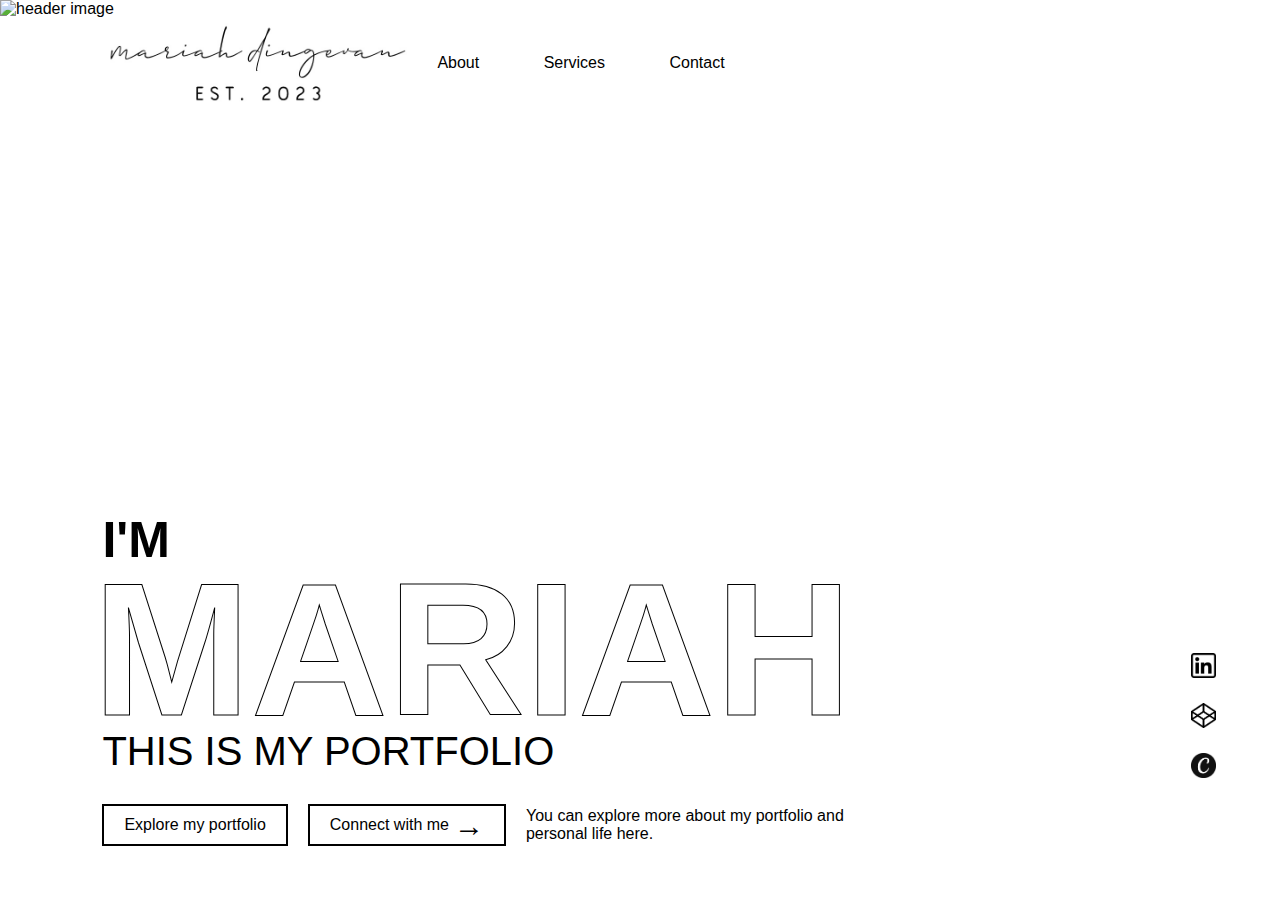
==== index.html @ c6ffe399 "Initial Commit" ====
<!DOCTYPE html>
<html lang="en">
  <head>
    <meta charset="UTF-8" />
    <meta http-equiv="X-UA-Compatible" content="IE=edge" />
    <meta name="viewport" content="width=device-width, initial-scale=1.0" />
    <title>MY WEBSITE</title>
    <link rel="stylesheet" href="style.css" />
    <img src=".media/background.JPG" alt="header image" width="100%">
  </head>

  <body>
    <div class="container">
        <nav>
            <img src="media/logo.jpg" class="logo">
            <ul>    
                <li><a href="about.html">About</a></a></li>
                <li><a href="services.html">Services</a></a></li>
                <li><a href="contact.html">Contact</a></a></li>
                <li><a href="resume.html"><Resume</a></a></li>

            </ul>
            <!-- <img src="images/cart.png" class="cart-icon"> -->

        </nav>

        <div class="textbox">
            <p>I'M</p>
            <h1>MARIAH</h1>
            <h3>THIS IS MY PORTFOLIO</h3>

            <div class="row">
                <a href="">Explore my portfolio</a>
                <a href="">Connect with me <span>&#x2192;</span></a>
                <span>You can explore more about my portfolio and<br> personal life here.</span>

            </div>
        </div>
    </div>

    <div class="social-icons">
        <a href="https://www.linkedin.com/in/mariah-dingevan/"><img src="media/linkedin.png"></a>
        <a href="https://codepen.io/Mariah-Dingevan-the-typescripter"><img src="media/codepen.png"></a>
        <a href="https://mariahdingevan.my.canva.site/"><img src="media/canva.png"></a>
    </div>

  </body>
</html>
---- style.css ----
*{
    margin: 0;
    padding: 0;
    box-sizing: border-box;
    font-family: 'poppins', sans-serif;
}

.container {
    width: 100%;
    height: 100vh;
    background-image: linear-gradient(rgba(0,0,0,0.3); transparent), url(./media/background.JPG);
    background-size: cover;
    background-position: center;
    padding: 0 8%;
    position: relative;
} 

nav{
    display: flex;
    width: 100%;
    align-items: center;
    flex-wrap: wrap;
    padding: 5px;
}

.logo{
    width: 300px;
    cursor: pointer;
}

.cart-icon {
    width: 120px;
    cursor: pointer;
} */

nav ul{
    flex: 1;
    text-align: right;
    padding-right: 30px;
}

nav ul li{
    display: inline-block;
    list-style: none;
    margin: 10px 30px;
}

nav ul li a {
    color: black;
    text-decoration: none;
    position: relative;
}

nav ul li a::after {
    content: '';
    width: 0;
    height: 3px;
    position: absolute;
    bottom: -5px;
    left: 50%;
    transform: translateX(-50%);
    background: black;
    transition: width 0.3s;
}

nav ul li a:hover::after{
    width: 50%;
}

.textbox {
    color: black;
    position: absolute;
    bottom: 8%;
}

.textbox p{
    font-size: 50px;
    font-weight: 600;
}

.textbox h1 {
    Font-size: 190px;
    Line-height: 160px;
    Margin-left: -10px;
    color: transparent;
    -webkit-text-stroke: 1px black;
    background: url(images/back.png);
    -webkit-background-clip: text;
    background-position: 0 0;
    animation: back 20s linear infinite;
}

@keyframes back {
    100%{
        background-position: 2000px 0;
    }
}

.textbox h3 {
font-size: 40px;
    font-weight: 500;
}

.textbox .row {
    display: flex;
    align-items: center;
    flex-wrap: wrap;
    margin-top: 30px;
}

.textbox a {
    color: black;
    text-decoration: none;
    padding: 10px 20px;
    margin-right: 20px;
    border: 2px solid black;
    display: flex;
    align-items: center;
}

.textbox a span {
    font-size: 30px;
    line-height: 15px;
    margin-left: 5px;
}

.social-icons {
    position: absolute;
    right: 5%;
    bottom: 8%;
}

.social-icons {
    width: 25px;
    display: block;
    margin: 25px 5px;
}

.social-icons img {
    width: 25px;
    display: block;
    margin: 25px 5px;
}
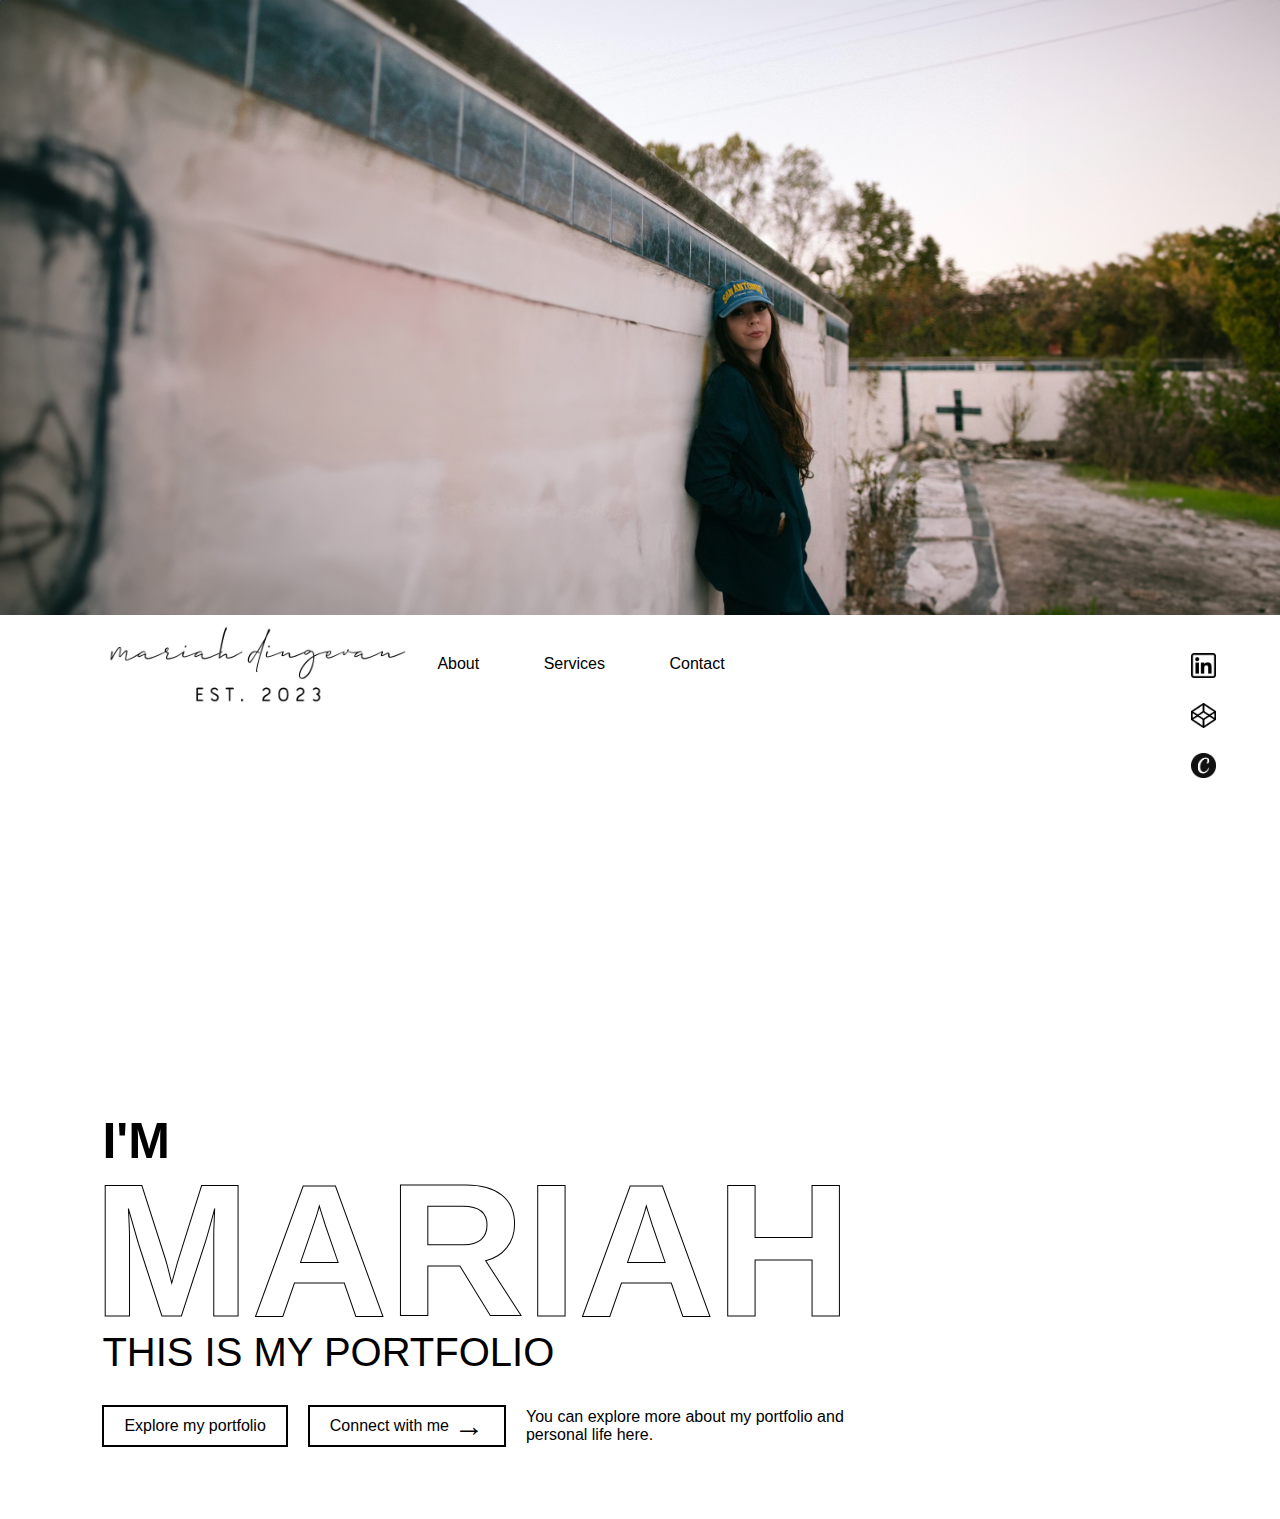
==== commit 78a1e8a2: "Moved header" ====
--- a/index.html
+++ b/index.html
@@ -6,10 +6,10 @@
     <meta name="viewport" content="width=device-width, initial-scale=1.0" />
     <title>MY WEBSITE</title>
     <link rel="stylesheet" href="style.css" />
-    <img src=".media/background.JPG" alt="header image" width="100%">
   </head>
 
   <body>
+    <img src="media/header.jpeg" alt="header image" width="100%">
     <div class="container">
         <nav>
             <img src="media/logo.jpg" class="logo">
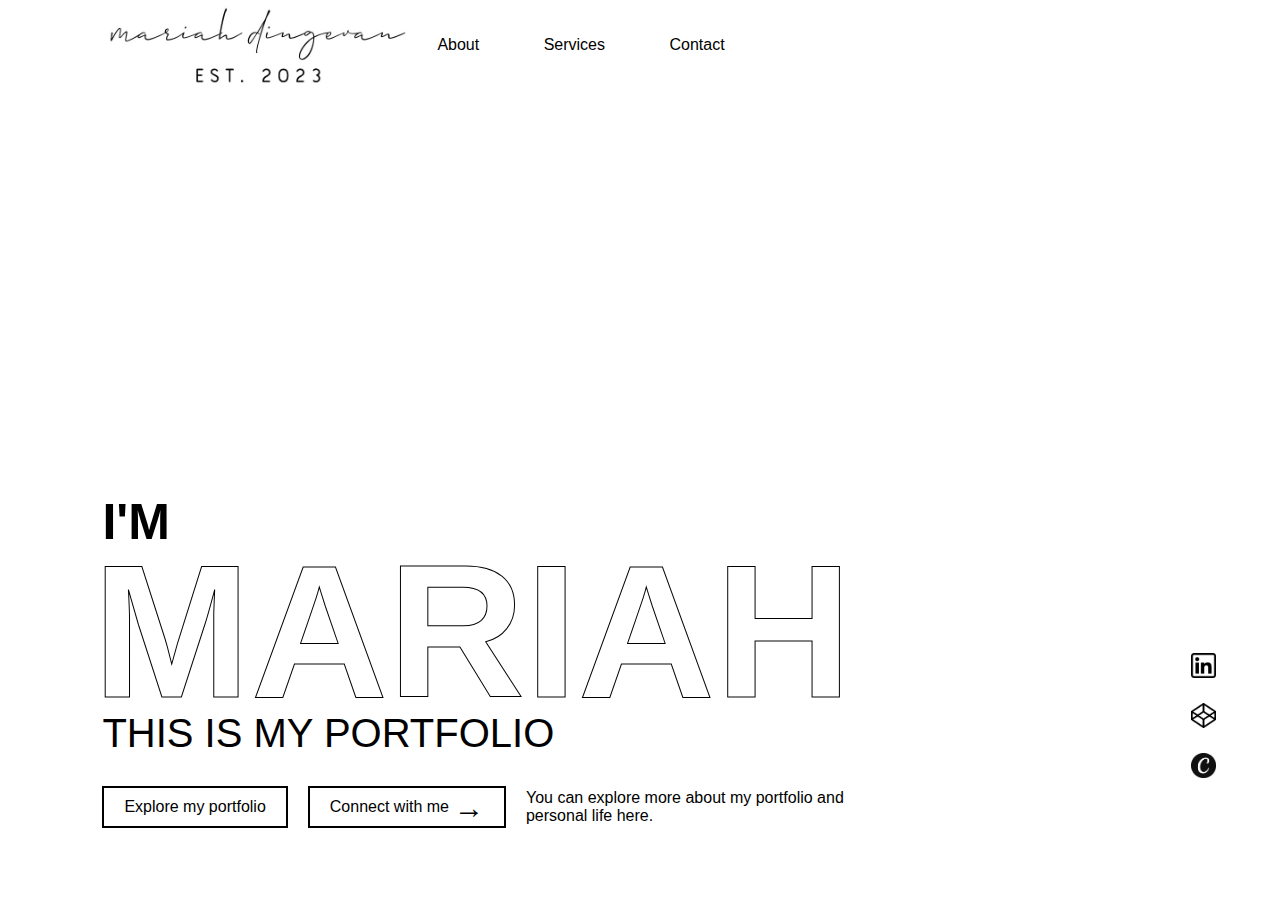
==== commit 4952ffcf: "Update index.html" ====
--- a/index.html
+++ b/index.html
@@ -6,10 +6,11 @@
     <meta name="viewport" content="width=device-width, initial-scale=1.0" />
     <title>MY WEBSITE</title>
     <link rel="stylesheet" href="style.css" />
+<!--    <img src="media/header.jpeg" alt="header image" width="100%"> -->
   </head>
 
   <body>
-    <img src="media/header.jpeg" alt="header image" width="100%">
+    
     <div class="container">
         <nav>
             <img src="media/logo.jpg" class="logo">
